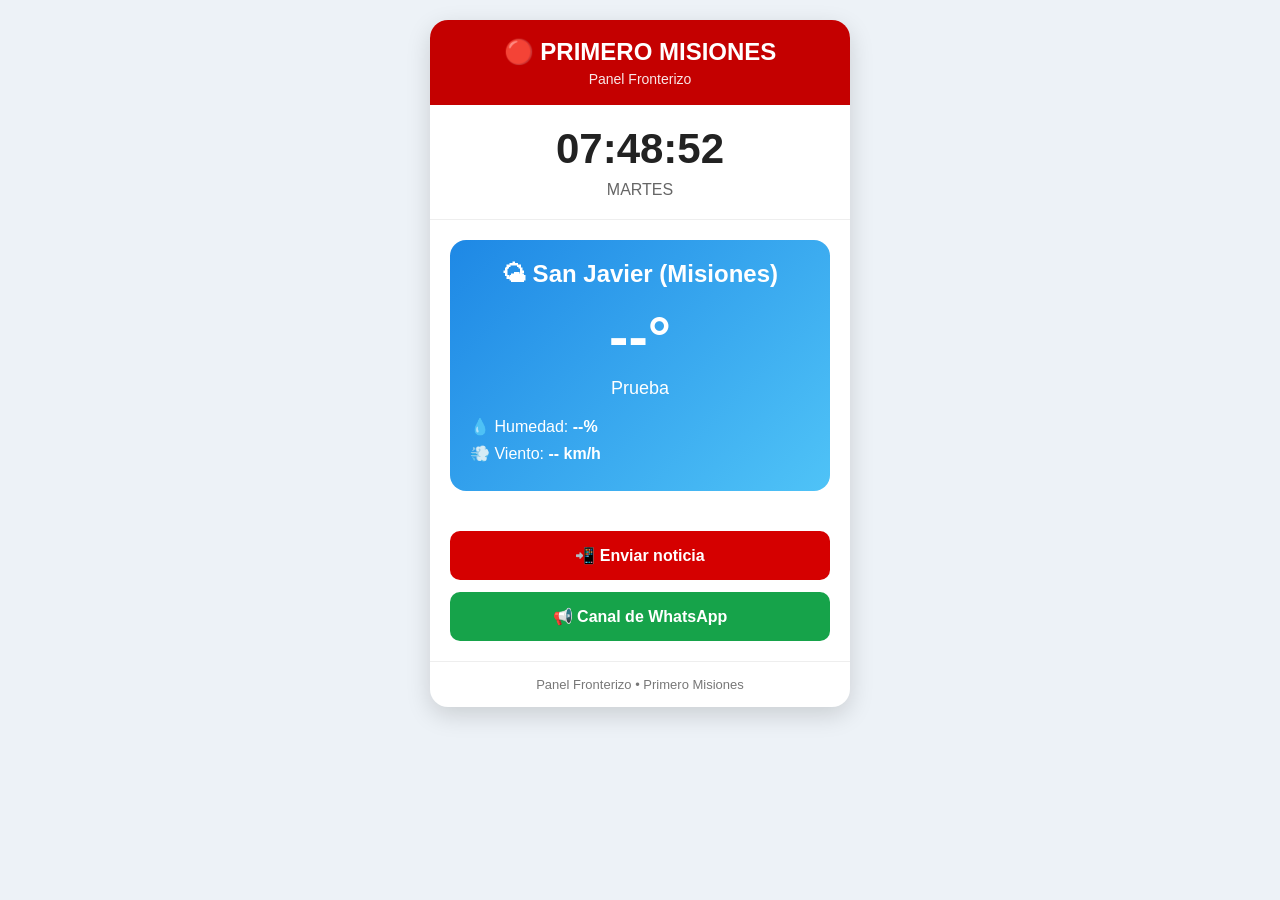
==== widget/index.html @ cd5506ce "Initial commit" ====
<!DOCTYPE html>
<html lang="es">
<head>
    <meta charset="UTF-8">
    <meta name="viewport" content="width=device-width, initial-scale=1.0">
    <title>Primero Misiones | Panel Fronterizo</title>
    <link rel="stylesheet" href="style.css">
</head>
<body>

<div class="widget">

    <header class="header">
        <h1>🔴 PRIMERO MISIONES</h1>
        <p>Panel Fronterizo</p>
    </header>

    <section class="clock">
        <div id="current-time" class="time">00:00:00</div>
        <div id="current-date" class="date">Cargando fecha...</div>
    </section>

    <section class="weather-card">
        <h2>🌤 San Javier (Misiones)</h2>

        <div id="weather-temp" class="temperature">--°</div>

        <div id="weather-description" class="description">
            Cargando clima...
        </div>

        <div class="details">
            <div>
                💧 Humedad:
                <strong id="weather-humidity">--%</strong>
            </div>

            <div>
                💨 Viento:
                <strong id="weather-wind">-- km/h</strong>
            </div>
        </div>

    </section>

    <section class="buttons">

        <a class="btn"
           href="https://wa.me/543754405031"
           target="_blank">
            📲 Enviar noticia
        </a>

        <a class="btn secondary"
           href="https://whatsapp.com/channel/0029Vb8JtLeIXnljx0gy2C0v"
           target="_blank">
            📢 Canal de WhatsApp
        </a>

    </section>

    <footer class="footer">
        Panel Fronterizo • Primero Misiones
    </footer>

</div>

<script src="script.js?v=2"></script>

</body>
</html>
---- widget/style.css ----
/* =====================================
   PRIMERO MISIONES | PANEL FRONTERIZO v1.1
===================================== */

*{
    margin:0;
    padding:0;
    box-sizing:border-box;
}

body{
    font-family:Arial, Helvetica, sans-serif;
    background:#edf2f7;
    padding:20px;
    display:flex;
    justify-content:center;
}

.widget{
    width:100%;
    max-width:420px;
    background:#fff;
    border-radius:18px;
    overflow:hidden;
    box-shadow:0 8px 25px rgba(0,0,0,.15);
}

.header{
    background:#c40000;
    color:#fff;
    text-align:center;
    padding:18px;
}

.header h1{
    font-size:24px;
    margin-bottom:5px;
}

.header p{
    font-size:14px;
    opacity:.9;
}

.clock{
    text-align:center;
    padding:20px;
    border-bottom:1px solid #eee;
}

.time{
    font-size:42px;
    font-weight:bold;
    color:#222;
}

.date{
    margin-top:8px;
    color:#666;
}

.weather-card{
    margin:20px;
    border-radius:16px;
    background:linear-gradient(135deg,#1e88e5,#4fc3f7);
    color:white;
    padding:20px;
}

.weather-card h2{
    text-align:center;
    margin-bottom:15px;
}

.temperature{
    text-align:center;
    font-size:58px;
    font-weight:bold;
}

.description{
    text-align:center;
    margin-top:8px;
    font-size:18px;
}

.details{
    margin-top:18px;
}

.details div{
    margin:8px 0;
}

.buttons{
    padding:20px;
    display:flex;
    flex-direction:column;
    gap:12px;
}

.btn{
    background:#d50000;
    color:#fff;
    text-decoration:none;
    text-align:center;
    padding:15px;
    border-radius:10px;
    font-weight:bold;
    transition:.2s;
}

.btn:hover{
    transform:translateY(-2px);
}

.secondary{
    background:#16a34a;
}

.footer{
    text-align:center;
    padding:15px;
    color:#777;
    font-size:13px;
    border-top:1px solid #eee;
}

@media (max-width:480px){

    body{
        padding:10px;
    }

    .time{
        font-size:34px;
    }

    .temperature{
        font-size:48px;
    }

}
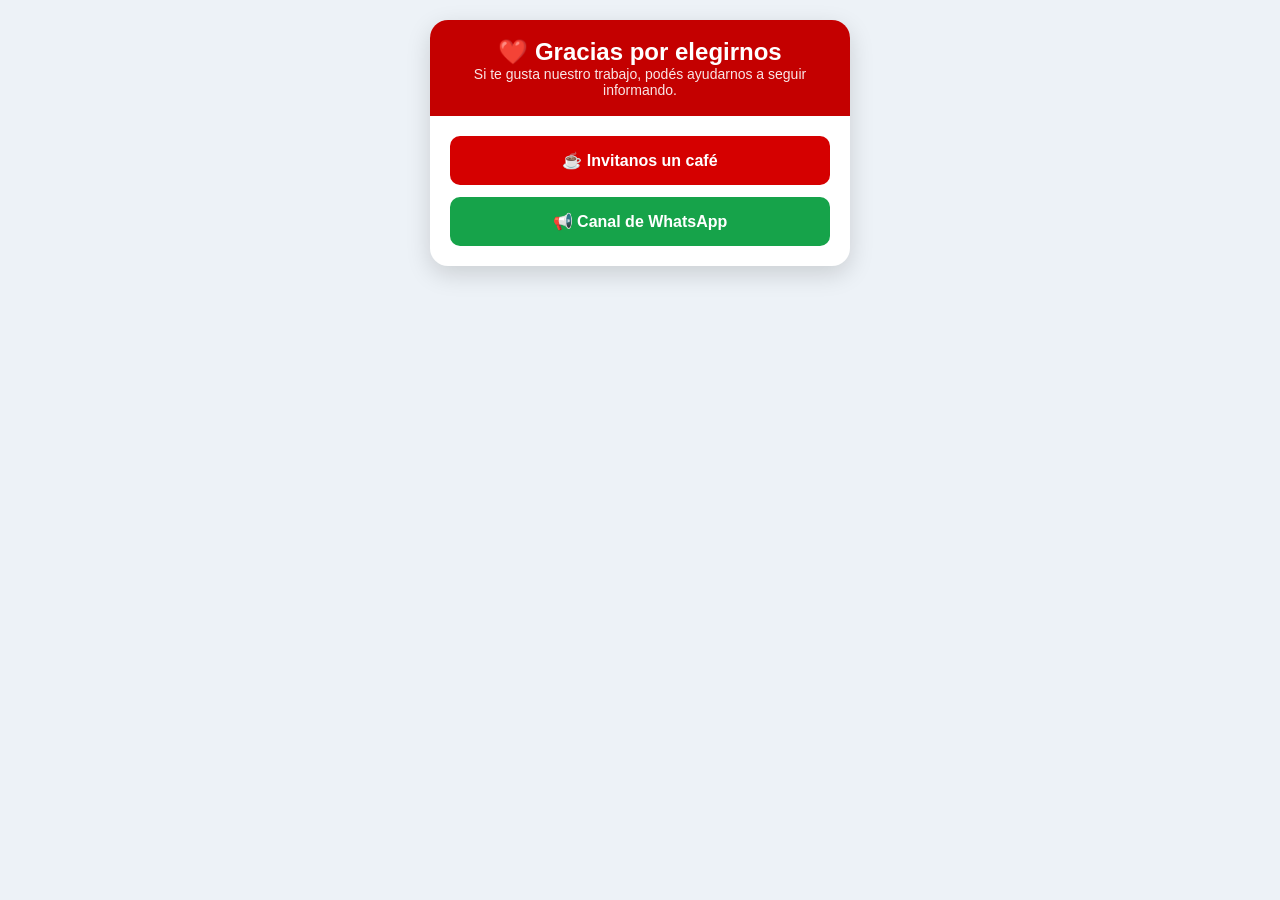
==== commit a948ab53: "Update index.html simplica panel de control" ====
--- a/widget/index.html
+++ b/widget/index.html
@@ -3,7 +3,7 @@
 <head>
     <meta charset="UTF-8">
     <meta name="viewport" content="width=device-width, initial-scale=1.0">
-    <title>Primero Misiones | Panel Fronterizo</title>
+    <title>Primero Misiones</title>
     <link rel="stylesheet" href="style.css">
 </head>
 <body>
@@ -11,44 +11,16 @@
 <div class="widget">
 
     <header class="header">
-        <h1>🔴 PRIMERO MISIONES</h1>
-        <p>Panel Fronterizo</p>
+        <h2>❤️ Gracias por elegirnos</h2>
+        <p>Si te gusta nuestro trabajo, podés ayudarnos a seguir informando.</p>
     </header>
-
-    <section class="clock">
-        <div id="current-time" class="time">00:00:00</div>
-        <div id="current-date" class="date">Cargando fecha...</div>
-    </section>
-
-    <section class="weather-card">
-        <h2>🌤 San Javier (Misiones)</h2>
-
-        <div id="weather-temp" class="temperature">--°</div>
-
-        <div id="weather-description" class="description">
-            Cargando clima...
-        </div>
-
-        <div class="details">
-            <div>
-                💧 Humedad:
-                <strong id="weather-humidity">--%</strong>
-            </div>
-
-            <div>
-                💨 Viento:
-                <strong id="weather-wind">-- km/h</strong>
-            </div>
-        </div>
-
-    </section>
 
     <section class="buttons">
 
         <a class="btn"
-           href="https://wa.me/543754405031"
+           href="https://link.mercadopago.com.ar/primeromisiones"
            target="_blank">
-            📲 Enviar noticia
+            ☕ Invitanos un café
         </a>
 
         <a class="btn secondary"
@@ -59,13 +31,7 @@
 
     </section>
 
-    <footer class="footer">
-        Panel Fronterizo • Primero Misiones
-    </footer>
-
 </div>
-
-<script src="script.js?v=2"></script>
 
 </body>
 </html>
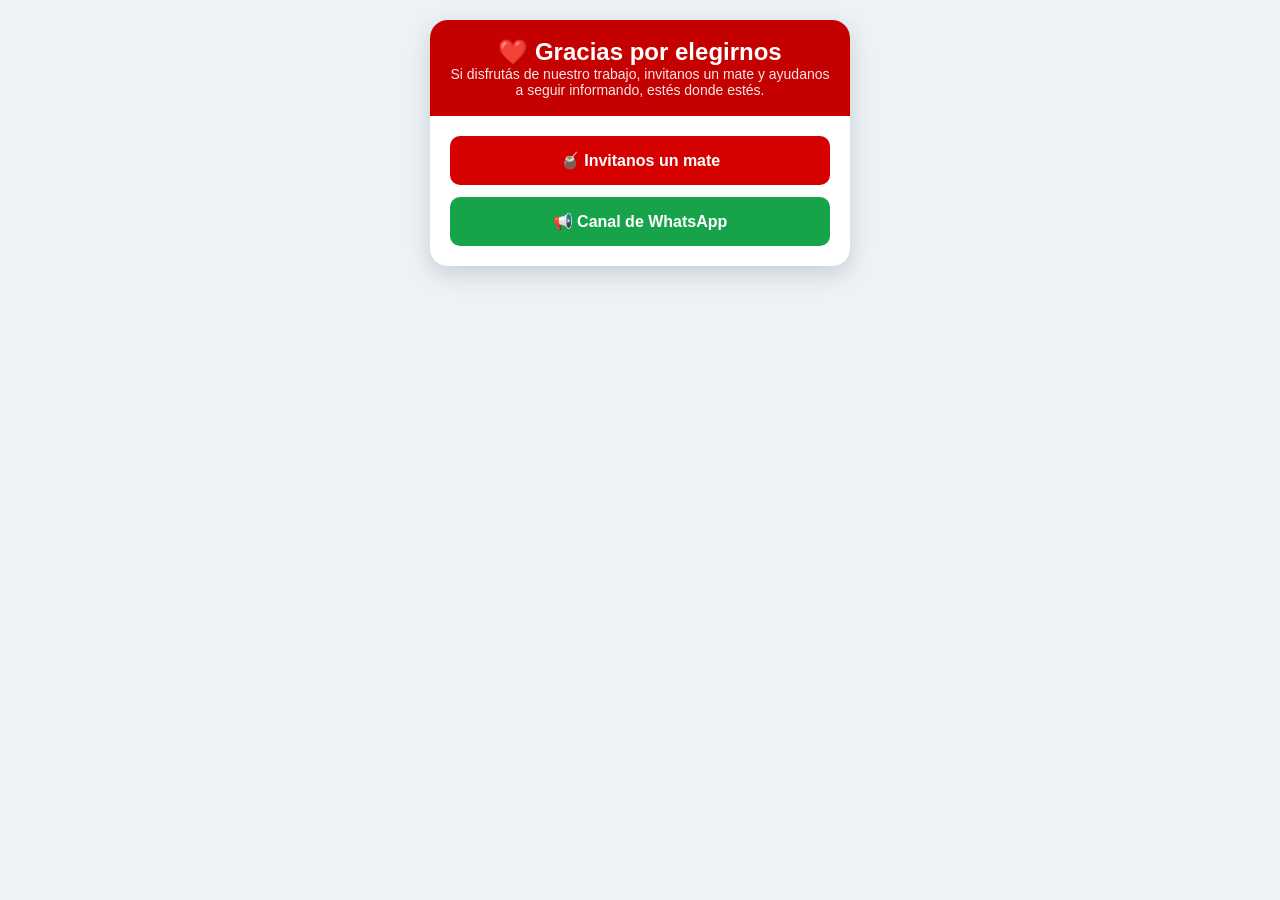
==== commit 432585e6: "Update index.html mate x cafe" ====
--- a/widget/index.html
+++ b/widget/index.html
@@ -12,7 +12,7 @@
 
     <header class="header">
         <h2>❤️ Gracias por elegirnos</h2>
-        <p>Si te gusta nuestro trabajo, podés ayudarnos a seguir informando.</p>
+        <p>Si disfrutás de nuestro trabajo, invitanos un mate y ayudanos a seguir informando, estés donde estés.</p>
     </header>
 
     <section class="buttons">
@@ -20,7 +20,7 @@
         <a class="btn"
            href="https://link.mercadopago.com.ar/primeromisiones"
            target="_blank">
-            ☕ Invitanos un café
+            🧉 Invitanos un mate
         </a>
 
         <a class="btn secondary"
